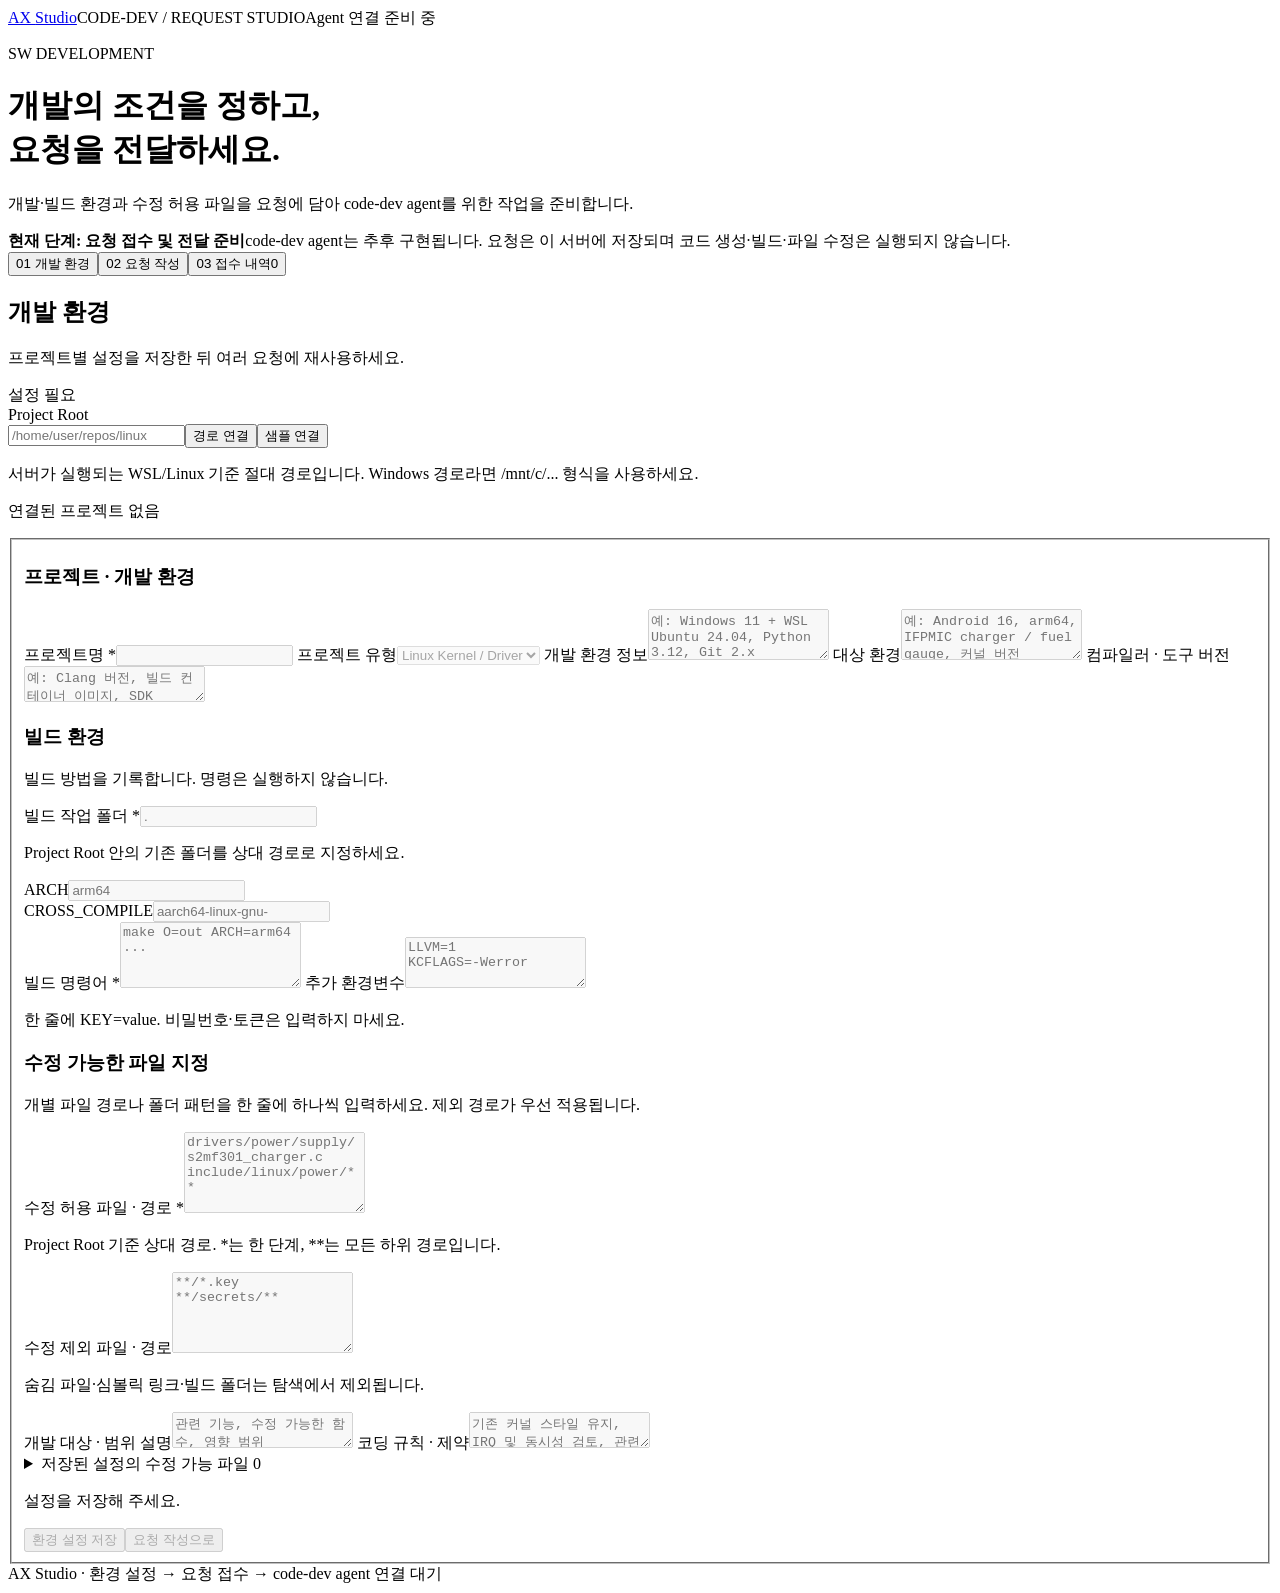
==== web/intake.html @ ef3065c0 "Refocus CODEdev on durable requests and future agent handoff" ====
<!doctype html>
<html lang="ko">
<head>
  <meta charset="utf-8"><meta name="viewport" content="width=device-width, initial-scale=1">
  <meta name="theme-color" content="#f5f7fb"><title>AX Studio — 개발 요청</title>
  <link rel="stylesheet" href="/intake.css"><script src="/intake.js" defer></script>
</head>
<body>
  <header><a class="brand" href="/">AX <span>Studio</span></a><span class="header-caption">CODE-DEV / REQUEST STUDIO</span><span class="badge">Agent 연결 준비 중</span></header>
  <main>
    <div class="intro"><p class="eyebrow">SW DEVELOPMENT</p><h1>개발의 조건을 정하고,<br>요청을 전달하세요.</h1><p>개발·빌드 환경과 수정 허용 파일을 요청에 담아 code-dev agent를 위한 작업을 준비합니다.</p></div>
    <div class="notice"><strong>현재 단계: 요청 접수 및 전달 준비</strong><span>code-dev agent는 추후 구현됩니다. 요청은 이 서버에 저장되며 코드 생성·빌드·파일 수정은 실행되지 않습니다.</span></div>
    <nav aria-label="작업 화면"><button id="navEnvironment" aria-current="page">01 <span>개발 환경</span></button><button id="navRequest">02 <span>요청 작성</span></button><button id="navQueue">03 <span>접수 내역</span><span id="queueCount" class="count">0</span></button></nav>
    <div id="message" class="message" role="status" aria-live="polite" hidden></div>
    <section id="environmentView" aria-labelledby="environmentHeading">
      <div class="section-heading"><div><h2 id="environmentHeading">개발 환경</h2><p>프로젝트별 설정을 저장한 뒤 여러 요청에 재사용하세요.</p></div><span id="profileStatus" class="badge">설정 필요</span></div>
      <div class="card"><label for="workspace">Project Root</label><div class="inline"><input id="workspace" placeholder="/home/user/repos/linux" spellcheck="false"><button id="connect" type="button">경로 연결</button><button id="sample" type="button" class="secondary">샘플 연결</button></div><p class="hint">서버가 실행되는 WSL/Linux 기준 절대 경로입니다. Windows 경로라면 /mnt/c/... 형식을 사용하세요.</p><p id="connectedPath" class="hint">연결된 프로젝트 없음</p></div>
      <form id="environmentForm">
        <fieldset id="environmentFields" disabled>
          <div class="two-column"><section class="card"><h3>프로젝트 · 개발 환경</h3>
            <label for="project_name">프로젝트명 *</label><input id="project_name" required maxlength="120">
            <label for="project_type">프로젝트 유형</label><select id="project_type"><option value="linux-kernel">Linux Kernel / Driver</option><option value="generic">일반 소스 프로젝트</option></select>
            <label for="development_environment">개발 환경 정보</label><textarea id="development_environment" rows="3" maxlength="1500" placeholder="예: Windows 11 + WSL Ubuntu 24.04, Python 3.12, Git 2.x"></textarea>
            <label for="target_environment">대상 환경</label><textarea id="target_environment" rows="3" maxlength="1500" placeholder="예: Android 16, arm64, IFPMIC charger / fuel gauge, 커널 버전"></textarea>
            <label for="toolchain">컴파일러 · 도구 버전</label><textarea id="toolchain" rows="2" maxlength="1500" placeholder="예: Clang 버전, 빌드 컨테이너 이미지, SDK"></textarea>
          </section><section class="card"><h3>빌드 환경</h3><p class="hint">빌드 방법을 기록합니다. 명령은 실행하지 않습니다.</p>
            <label for="build_dir">빌드 작업 폴더 *</label><input id="build_dir" required placeholder="."><p class="hint">Project Root 안의 기존 폴더를 상대 경로로 지정하세요.</p>
            <div class="two-column"><div><label for="architecture">ARCH</label><input id="architecture" placeholder="arm64"></div><div><label for="cross_compile">CROSS_COMPILE</label><input id="cross_compile" placeholder="aarch64-linux-gnu-"></div></div>
            <label for="build_command">빌드 명령어 *</label><textarea id="build_command" class="mono" required rows="4" maxlength="4000" placeholder="make O=out ARCH=arm64 ..."></textarea>
            <label for="build_env">추가 환경변수</label><textarea id="build_env" class="mono" rows="3" maxlength="4000" placeholder="LLVM=1&#10;KCFLAGS=-Werror"></textarea><p class="hint">한 줄에 KEY=value. 비밀번호·토큰은 입력하지 마세요.</p>
          </section></div>
          <section class="card"><h3>수정 가능한 파일 지정</h3><p class="hint">개별 파일 경로나 폴더 패턴을 한 줄에 하나씩 입력하세요. 제외 경로가 우선 적용됩니다.</p>
            <div class="two-column"><div><label for="editable_paths">수정 허용 파일 · 경로 *</label><textarea id="editable_paths" class="mono" required rows="5" maxlength="1500" placeholder="drivers/power/supply/s2mf301_charger.c&#10;include/linux/power/**"></textarea><p class="hint">Project Root 기준 상대 경로. *는 한 단계, **는 모든 하위 경로입니다.</p></div><div><label for="blocked_paths">수정 제외 파일 · 경로</label><textarea id="blocked_paths" class="mono" rows="5" maxlength="1500" placeholder="**/*.key&#10;**/secrets/**"></textarea><p class="hint">숨김 파일·심볼릭 링크·빌드 폴더는 탐색에서 제외됩니다.</p></div></div>
            <label for="change_notes">개발 대상 · 범위 설명</label><textarea id="change_notes" rows="2" maxlength="4000" placeholder="관련 기능, 수정 가능한 함수, 영향 범위"></textarea>
            <label for="code_guidelines">코딩 규칙 · 제약</label><textarea id="code_guidelines" rows="2" maxlength="4000" placeholder="기존 커널 스타일 유지, IRQ 및 동시성 검토, 관련 없는 로직 수정 금지"></textarea>
            <details id="fileManifest"><summary>저장된 설정의 수정 가능 파일 <span id="fileCount" class="count">0</span></summary><p id="scanStatus" class="hint"></p><label for="fileSearch">파일명 · 경로 검색</label><input type="search" id="fileSearch" placeholder="charger.c 또는 drivers/power"><ul id="fileList" class="file-list"></ul><button id="moreFiles" type="button" class="secondary" hidden>더 보기</button></details>
          </section>
          <div class="actions"><p id="unsaved" class="hint">설정을 저장해 주세요.</p><button id="saveEnvironment" type="submit">환경 설정 저장</button><button id="goRequest" type="button" class="secondary">요청 작성으로</button></div>
        </fieldset>
      </form>
    </section>
    <section id="requestView" aria-labelledby="requestHeading" hidden>
      <div class="section-heading"><div><h2 id="requestHeading">개발 요청 작성</h2><p>문제, 기대 동작과 완료 조건을 함께 전달하세요.</p></div></div>
      <div class="two-column request-columns"><form id="requestForm" class="card">
        <label for="sourceKind">요청 근거</label><select id="sourceKind"><option value="freeform">자유 요청</option><option value="sdd">SDD · 상세 설계</option><option value="jira">Jira 이슈</option><option value="srs">SRS · 요구사항 명세</option><option value="verification">검증 피드백</option></select>
        <label for="sourceRef">문서 · 이슈 ID 또는 링크</label><input id="sourceRef" maxlength="300" placeholder="예: SDD-IFPMIC-014 / PMIC-123">
        <label for="sourceContent">참고 본문 · 수용 조건</label><textarea id="sourceContent" rows="6" maxlength="12000" placeholder="SDD나 Jira의 필요한 본문을 붙여넣으세요."></textarea><p class="hint">링크는 추적용입니다. 문서·Jira를 자동 조회하지 않습니다.</p>
        <label for="instruction">개발 요청 *</label><textarea id="instruction" required minlength="5" maxlength="4000" rows="7" placeholder="현재 문제, 재현 조건, 기대 동작, 유지해야 할 기존 동작을 설명하세요."></textarea>
        <button id="example" type="button" class="text-button">IFPMIC 요청 예시</button>
        <div class="actions"><button id="submitRequest" type="submit" disabled>요청 접수 · 전달 준비</button></div><p class="hint">현재 저장된 환경과 파일 목록을 함께 보관합니다. 실제 에이전트로 전송되지는 않습니다.</p>
      </form><aside><section class="card"><h3>함께 전달할 개발 조건</h3><div id="activeProfile" class="summary"></div><button id="editEnvironment" type="button" class="secondary">환경 설정 수정</button></section><section class="card subtle"><h3>다른 에이전트의 요청</h3><p id="agentIntakeStatus">연동 상태 확인 중</p><p class="hint">인증된 요청도 같은 접수 내역에 저장됩니다. 요청 출처와 상위 실행 ID를 함께 보관합니다.</p></section></aside></div>
    </section>
    <section id="queueView" aria-labelledby="queueHeading" hidden>
      <div class="section-heading"><div><h2 id="queueHeading">접수 내역</h2><p>현재 프로젝트의 요청 · 서버 재시작 후에도 보관됩니다.</p></div><button id="refreshQueue" class="secondary">새로고침</button></div>
      <div class="queue-layout"><section class="card"><label for="originFilter">요청 출처</label><select id="originFilter"><option value="all">전체 요청</option><option value="human">직접 요청</option><option value="agent">다른 에이전트</option></select><div id="requestList" class="request-list"></div></section><section class="card" id="requestDetail" aria-live="polite"><p class="empty">요청을 선택하면 전달 내용을 확인할 수 있습니다.</p></section></div>
    </section>
    <footer>AX Studio · 환경 설정 → 요청 접수 → code-dev agent 연결 대기 <a id="legacyLink" href="/legacy" hidden>기존 Claude 실험 화면</a></footer>
  </main>
</body>
</html>
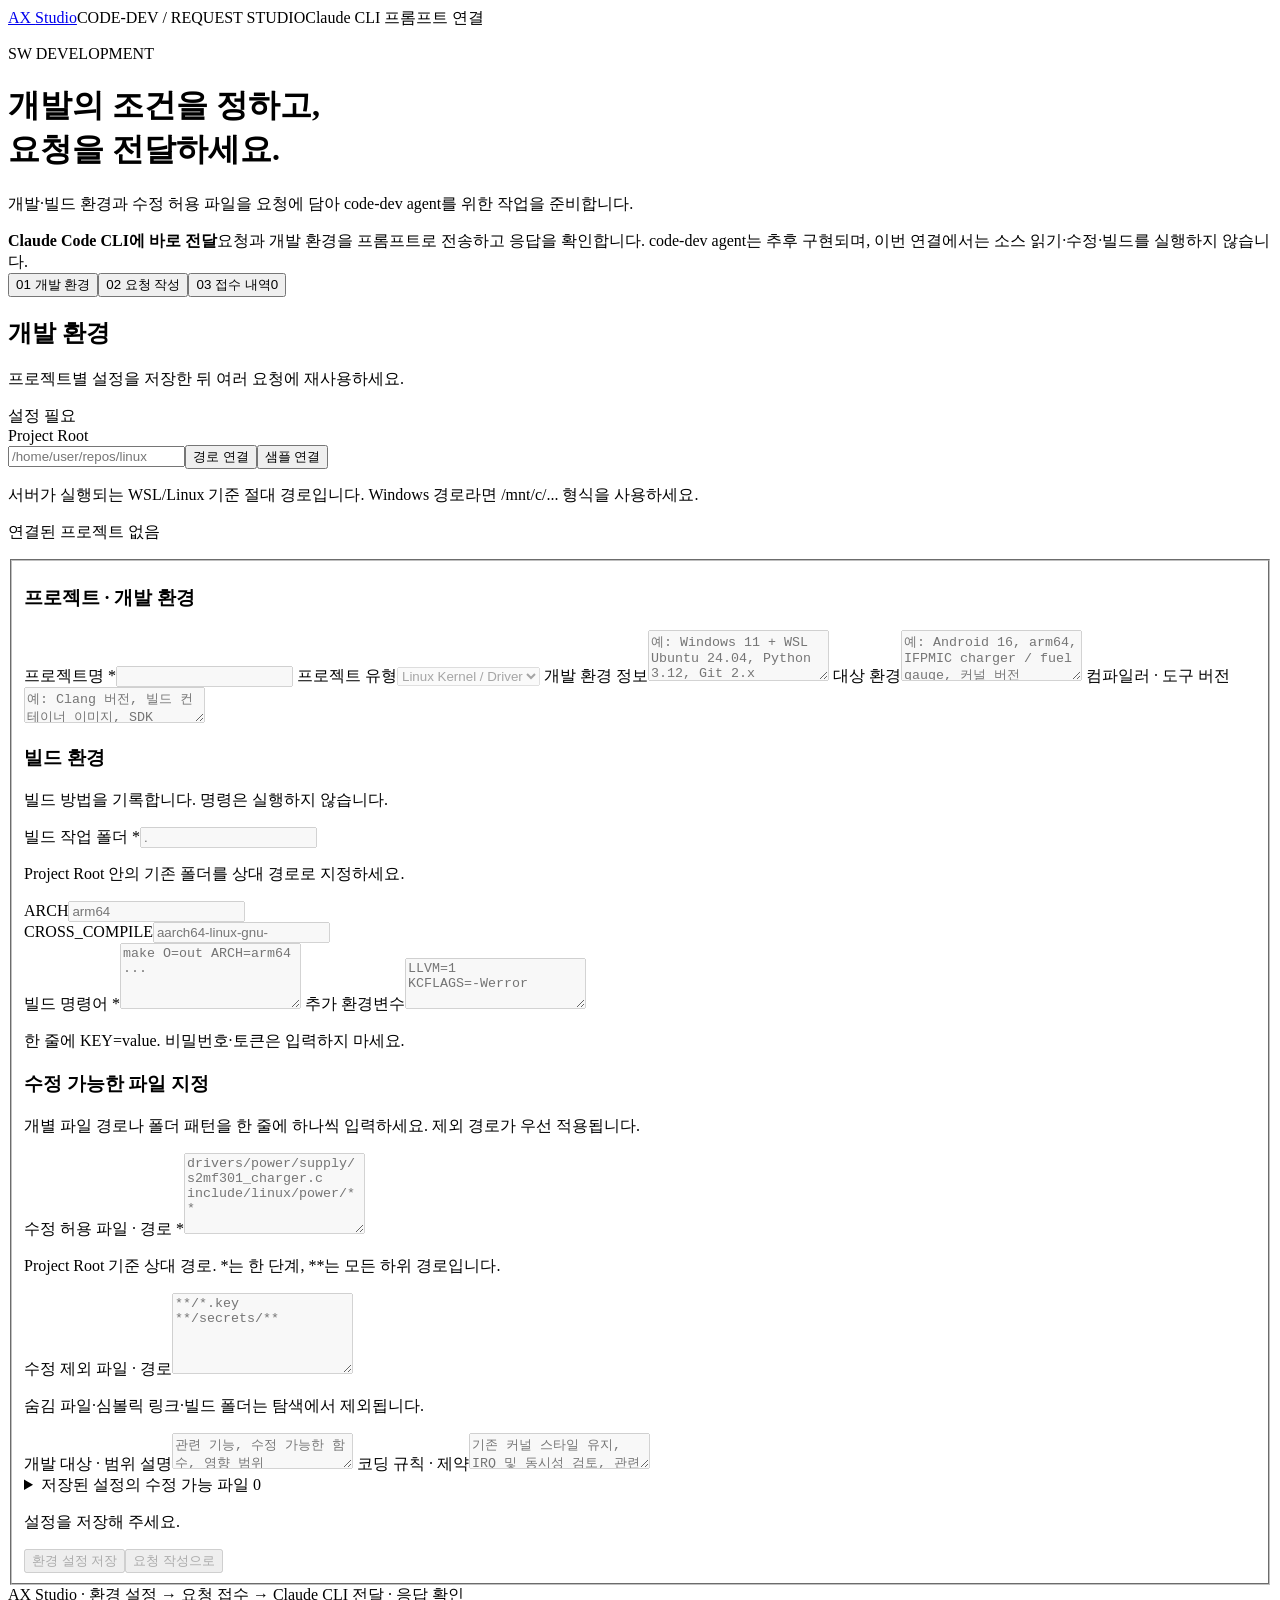
==== commit b214dea2: "Connect request studio directly to Claude Code CLI prompt delivery" ====
--- a/web/intake.html
+++ b/web/intake.html
@@ -6,10 +6,10 @@
   <link rel="stylesheet" href="/intake.css"><script src="/intake.js" defer></script>
 </head>
 <body>
-  <header><a class="brand" href="/">AX <span>Studio</span></a><span class="header-caption">CODE-DEV / REQUEST STUDIO</span><span class="badge">Agent 연결 준비 중</span></header>
+  <header><a class="brand" href="/">AX <span>Studio</span></a><span class="header-caption">CODE-DEV / REQUEST STUDIO</span><span class="badge">Claude CLI 프롬프트 연결</span></header>
   <main>
     <div class="intro"><p class="eyebrow">SW DEVELOPMENT</p><h1>개발의 조건을 정하고,<br>요청을 전달하세요.</h1><p>개발·빌드 환경과 수정 허용 파일을 요청에 담아 code-dev agent를 위한 작업을 준비합니다.</p></div>
-    <div class="notice"><strong>현재 단계: 요청 접수 및 전달 준비</strong><span>code-dev agent는 추후 구현됩니다. 요청은 이 서버에 저장되며 코드 생성·빌드·파일 수정은 실행되지 않습니다.</span></div>
+    <div class="notice"><strong>Claude Code CLI에 바로 전달</strong><span>요청과 개발 환경을 프롬프트로 전송하고 응답을 확인합니다. code-dev agent는 추후 구현되며, 이번 연결에서는 소스 읽기·수정·빌드를 실행하지 않습니다.</span></div>
     <nav aria-label="작업 화면"><button id="navEnvironment" aria-current="page">01 <span>개발 환경</span></button><button id="navRequest">02 <span>요청 작성</span></button><button id="navQueue">03 <span>접수 내역</span><span id="queueCount" class="count">0</span></button></nav>
     <div id="message" class="message" role="status" aria-live="polite" hidden></div>
     <section id="environmentView" aria-labelledby="environmentHeading">
@@ -42,19 +42,20 @@
     <section id="requestView" aria-labelledby="requestHeading" hidden>
       <div class="section-heading"><div><h2 id="requestHeading">개발 요청 작성</h2><p>문제, 기대 동작과 완료 조건을 함께 전달하세요.</p></div></div>
       <div class="two-column request-columns"><form id="requestForm" class="card">
+        <div class="notice"><strong id="cliStatus">Claude CLI 확인 중</strong><span id="cliNote"></span><button type="button" id="refreshCli" class="secondary">CLI 상태 새로고침</button></div>
         <label for="sourceKind">요청 근거</label><select id="sourceKind"><option value="freeform">자유 요청</option><option value="sdd">SDD · 상세 설계</option><option value="jira">Jira 이슈</option><option value="srs">SRS · 요구사항 명세</option><option value="verification">검증 피드백</option></select>
         <label for="sourceRef">문서 · 이슈 ID 또는 링크</label><input id="sourceRef" maxlength="300" placeholder="예: SDD-IFPMIC-014 / PMIC-123">
         <label for="sourceContent">참고 본문 · 수용 조건</label><textarea id="sourceContent" rows="6" maxlength="12000" placeholder="SDD나 Jira의 필요한 본문을 붙여넣으세요."></textarea><p class="hint">링크는 추적용입니다. 문서·Jira를 자동 조회하지 않습니다.</p>
         <label for="instruction">개발 요청 *</label><textarea id="instruction" required minlength="5" maxlength="4000" rows="7" placeholder="현재 문제, 재현 조건, 기대 동작, 유지해야 할 기존 동작을 설명하세요."></textarea>
         <button id="example" type="button" class="text-button">IFPMIC 요청 예시</button>
-        <div class="actions"><button id="submitRequest" type="submit" disabled>요청 접수 · 전달 준비</button></div><p class="hint">현재 저장된 환경과 파일 목록을 함께 보관합니다. 실제 에이전트로 전송되지는 않습니다.</p>
+        <div class="actions"><button id="submitRequest" type="submit" disabled>Claude Code로 바로 전달</button><button id="saveRequest" type="submit" class="secondary" disabled>접수만 하기</button></div><p class="hint">바로 전달 시 요청·참고 본문·환경·파일 경로가 Claude CLI에 설정된 AI 서비스로 전송됩니다. 소스 본문은 포함하지 않습니다.</p>
       </form><aside><section class="card"><h3>함께 전달할 개발 조건</h3><div id="activeProfile" class="summary"></div><button id="editEnvironment" type="button" class="secondary">환경 설정 수정</button></section><section class="card subtle"><h3>다른 에이전트의 요청</h3><p id="agentIntakeStatus">연동 상태 확인 중</p><p class="hint">인증된 요청도 같은 접수 내역에 저장됩니다. 요청 출처와 상위 실행 ID를 함께 보관합니다.</p></section></aside></div>
     </section>
     <section id="queueView" aria-labelledby="queueHeading" hidden>
       <div class="section-heading"><div><h2 id="queueHeading">접수 내역</h2><p>현재 프로젝트의 요청 · 서버 재시작 후에도 보관됩니다.</p></div><button id="refreshQueue" class="secondary">새로고침</button></div>
       <div class="queue-layout"><section class="card"><label for="originFilter">요청 출처</label><select id="originFilter"><option value="all">전체 요청</option><option value="human">직접 요청</option><option value="agent">다른 에이전트</option></select><div id="requestList" class="request-list"></div></section><section class="card" id="requestDetail" aria-live="polite"><p class="empty">요청을 선택하면 전달 내용을 확인할 수 있습니다.</p></section></div>
     </section>
-    <footer>AX Studio · 환경 설정 → 요청 접수 → code-dev agent 연결 대기 <a id="legacyLink" href="/legacy" hidden>기존 Claude 실험 화면</a></footer>
+    <footer>AX Studio · 환경 설정 → 요청 접수 → Claude CLI 전달 · 응답 확인 <a id="legacyLink" href="/legacy" hidden>기존 Claude 실험 화면</a></footer>
   </main>
 </body>
 </html>
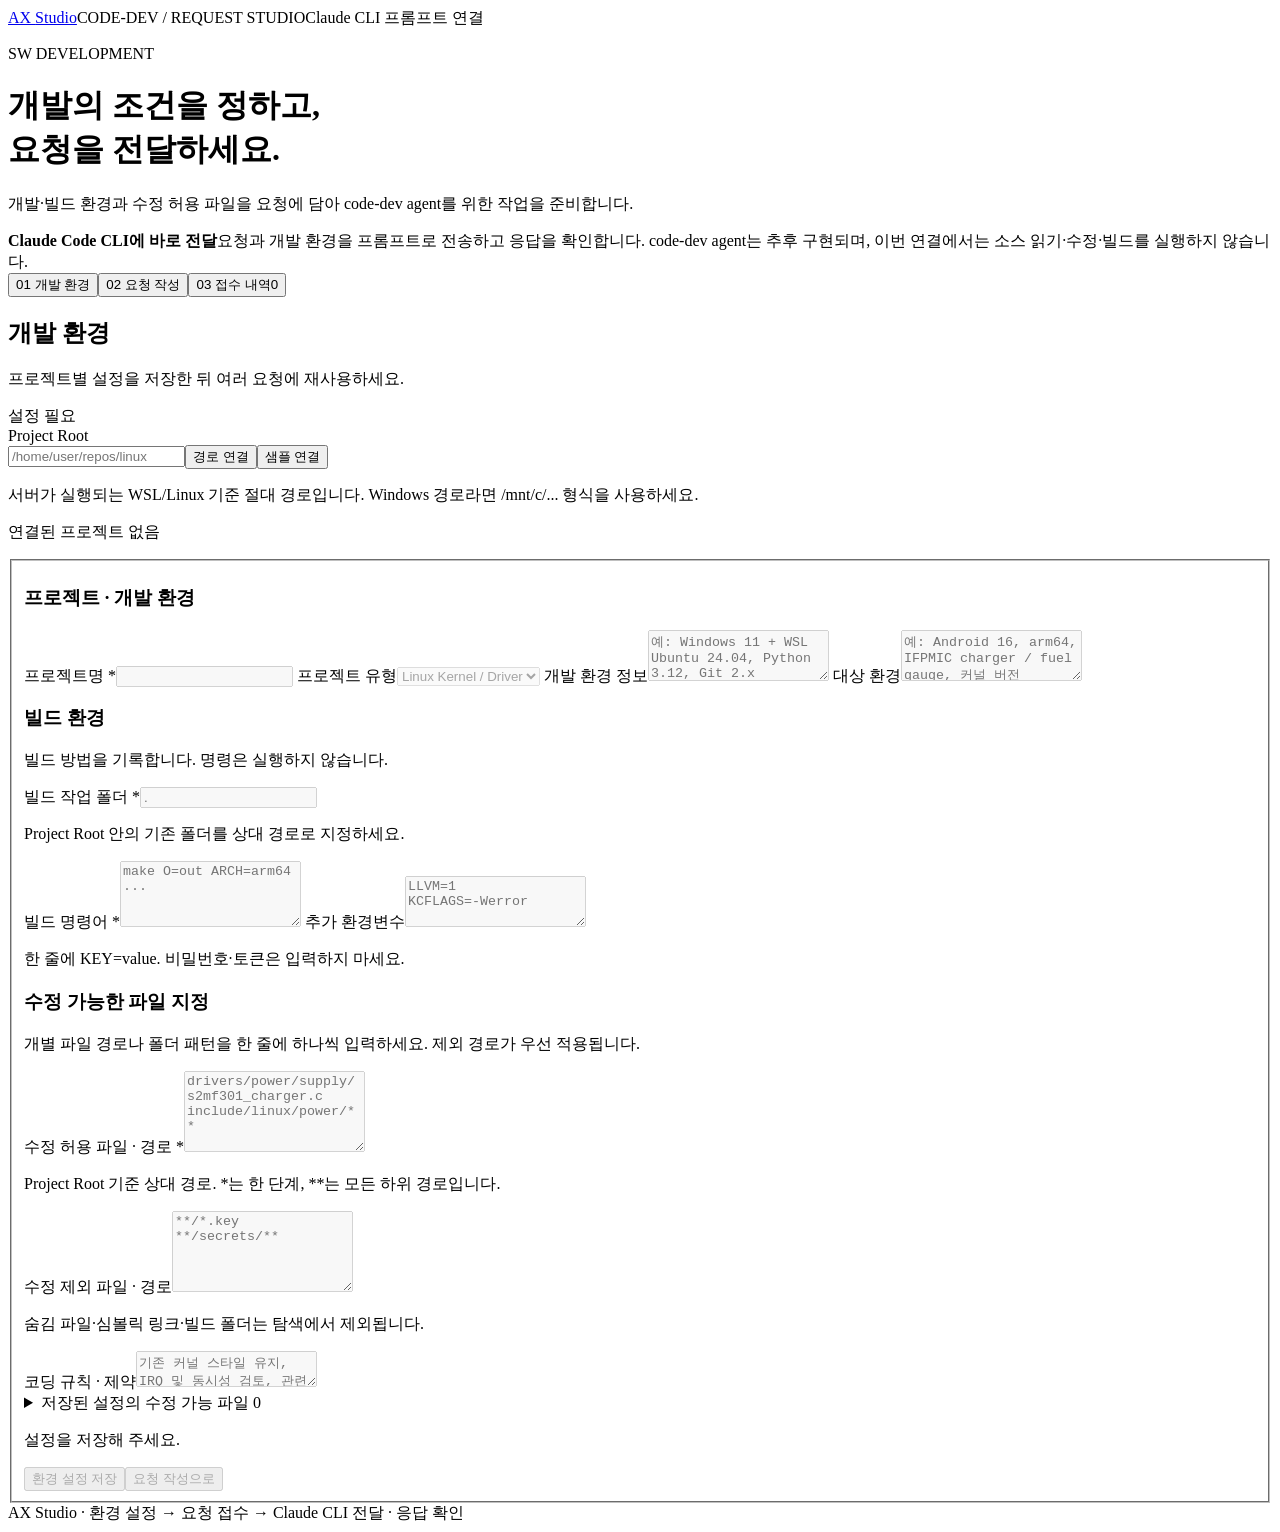
==== commit 35b6a403: "Simplify development environment form fields" ====
--- a/web/intake.html
+++ b/web/intake.html
@@ -22,16 +22,13 @@
             <label for="project_type">프로젝트 유형</label><select id="project_type"><option value="linux-kernel">Linux Kernel / Driver</option><option value="generic">일반 소스 프로젝트</option></select>
             <label for="development_environment">개발 환경 정보</label><textarea id="development_environment" rows="3" maxlength="1500" placeholder="예: Windows 11 + WSL Ubuntu 24.04, Python 3.12, Git 2.x"></textarea>
             <label for="target_environment">대상 환경</label><textarea id="target_environment" rows="3" maxlength="1500" placeholder="예: Android 16, arm64, IFPMIC charger / fuel gauge, 커널 버전"></textarea>
-            <label for="toolchain">컴파일러 · 도구 버전</label><textarea id="toolchain" rows="2" maxlength="1500" placeholder="예: Clang 버전, 빌드 컨테이너 이미지, SDK"></textarea>
           </section><section class="card"><h3>빌드 환경</h3><p class="hint">빌드 방법을 기록합니다. 명령은 실행하지 않습니다.</p>
             <label for="build_dir">빌드 작업 폴더 *</label><input id="build_dir" required placeholder="."><p class="hint">Project Root 안의 기존 폴더를 상대 경로로 지정하세요.</p>
-            <div class="two-column"><div><label for="architecture">ARCH</label><input id="architecture" placeholder="arm64"></div><div><label for="cross_compile">CROSS_COMPILE</label><input id="cross_compile" placeholder="aarch64-linux-gnu-"></div></div>
             <label for="build_command">빌드 명령어 *</label><textarea id="build_command" class="mono" required rows="4" maxlength="4000" placeholder="make O=out ARCH=arm64 ..."></textarea>
             <label for="build_env">추가 환경변수</label><textarea id="build_env" class="mono" rows="3" maxlength="4000" placeholder="LLVM=1&#10;KCFLAGS=-Werror"></textarea><p class="hint">한 줄에 KEY=value. 비밀번호·토큰은 입력하지 마세요.</p>
           </section></div>
           <section class="card"><h3>수정 가능한 파일 지정</h3><p class="hint">개별 파일 경로나 폴더 패턴을 한 줄에 하나씩 입력하세요. 제외 경로가 우선 적용됩니다.</p>
             <div class="two-column"><div><label for="editable_paths">수정 허용 파일 · 경로 *</label><textarea id="editable_paths" class="mono" required rows="5" maxlength="1500" placeholder="drivers/power/supply/s2mf301_charger.c&#10;include/linux/power/**"></textarea><p class="hint">Project Root 기준 상대 경로. *는 한 단계, **는 모든 하위 경로입니다.</p></div><div><label for="blocked_paths">수정 제외 파일 · 경로</label><textarea id="blocked_paths" class="mono" rows="5" maxlength="1500" placeholder="**/*.key&#10;**/secrets/**"></textarea><p class="hint">숨김 파일·심볼릭 링크·빌드 폴더는 탐색에서 제외됩니다.</p></div></div>
-            <label for="change_notes">개발 대상 · 범위 설명</label><textarea id="change_notes" rows="2" maxlength="4000" placeholder="관련 기능, 수정 가능한 함수, 영향 범위"></textarea>
             <label for="code_guidelines">코딩 규칙 · 제약</label><textarea id="code_guidelines" rows="2" maxlength="4000" placeholder="기존 커널 스타일 유지, IRQ 및 동시성 검토, 관련 없는 로직 수정 금지"></textarea>
             <details id="fileManifest"><summary>저장된 설정의 수정 가능 파일 <span id="fileCount" class="count">0</span></summary><p id="scanStatus" class="hint"></p><label for="fileSearch">파일명 · 경로 검색</label><input type="search" id="fileSearch" placeholder="charger.c 또는 drivers/power"><ul id="fileList" class="file-list"></ul><button id="moreFiles" type="button" class="secondary" hidden>더 보기</button></details>
           </section>
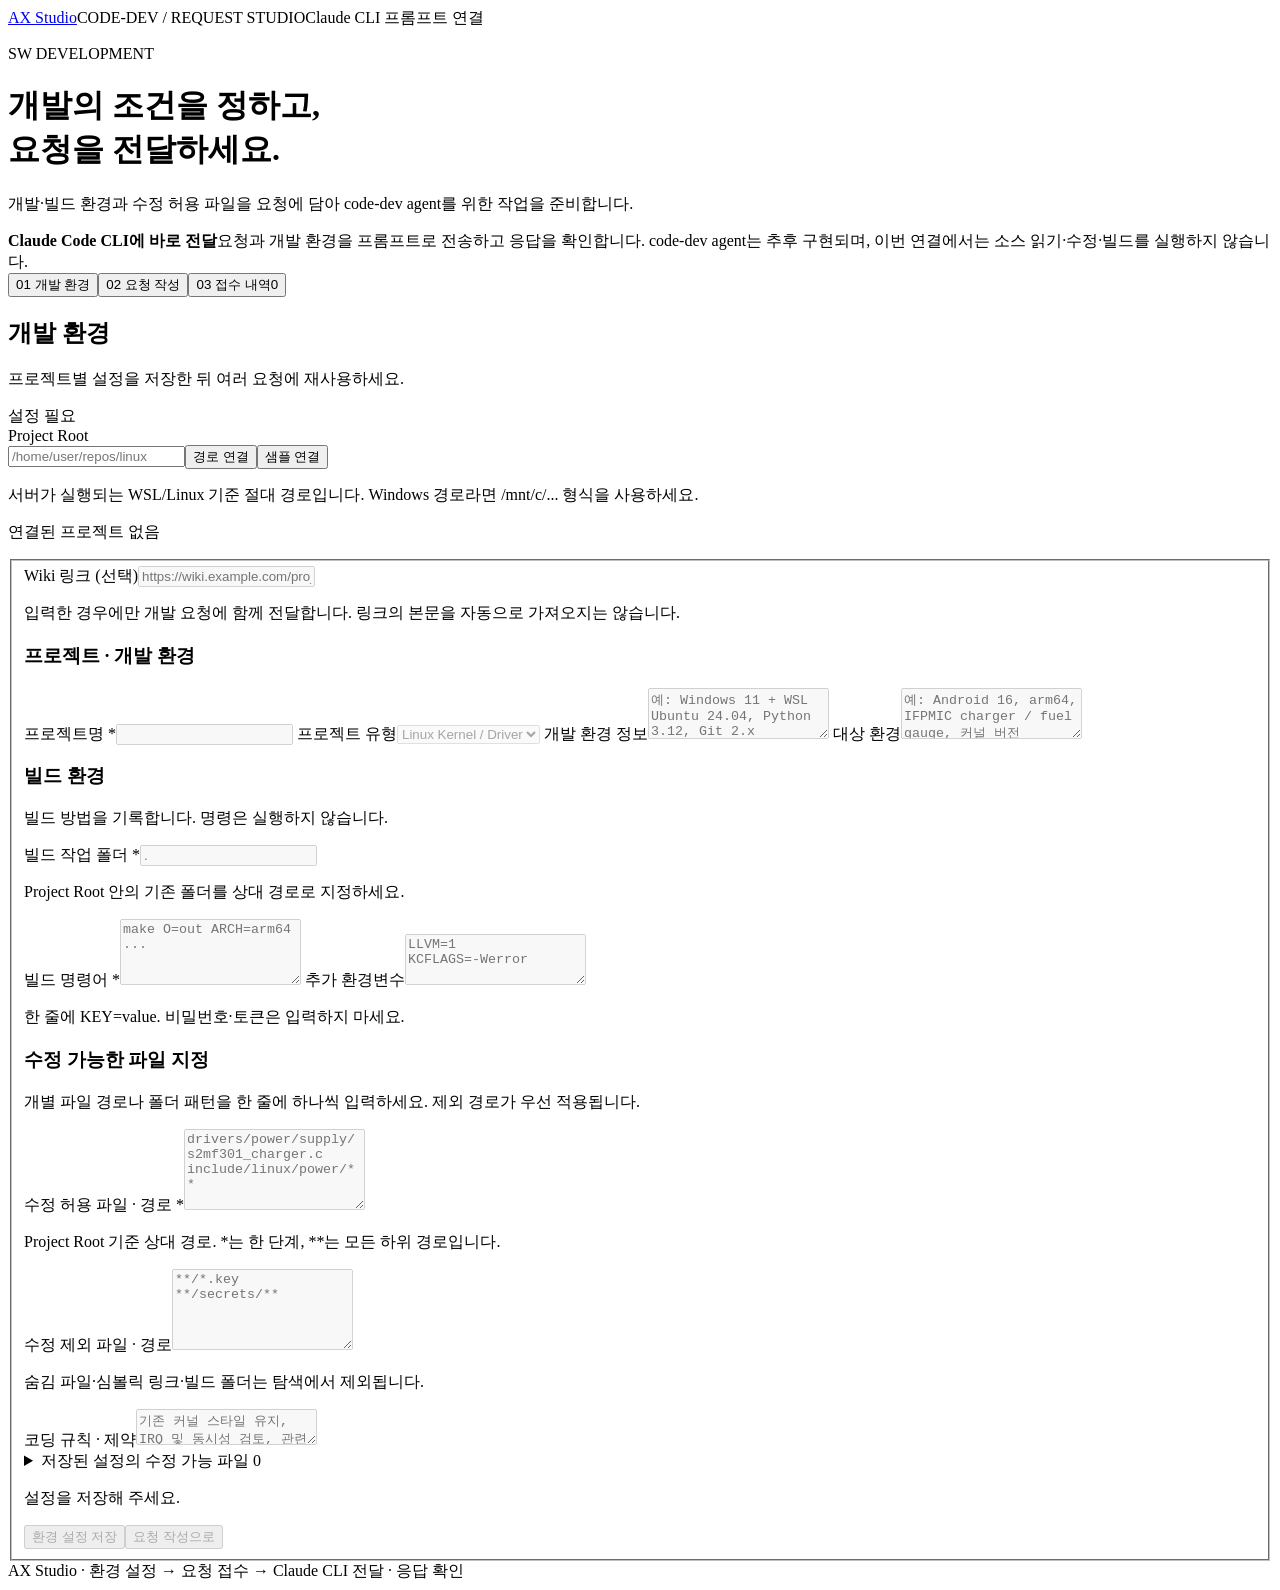
==== commit 00d2482e: "Add optional project wiki link to development requests" ====
--- a/web/intake.html
+++ b/web/intake.html
@@ -17,6 +17,7 @@
       <div class="card"><label for="workspace">Project Root</label><div class="inline"><input id="workspace" placeholder="/home/user/repos/linux" spellcheck="false"><button id="connect" type="button">경로 연결</button><button id="sample" type="button" class="secondary">샘플 연결</button></div><p class="hint">서버가 실행되는 WSL/Linux 기준 절대 경로입니다. Windows 경로라면 /mnt/c/... 형식을 사용하세요.</p><p id="connectedPath" class="hint">연결된 프로젝트 없음</p></div>
       <form id="environmentForm">
         <fieldset id="environmentFields" disabled>
+          <div class="card"><label for="wiki_link">Wiki 링크 (선택)</label><input id="wiki_link" type="url" maxlength="1500" placeholder="https://wiki.example.com/project" aria-describedby="wikiHint"><p id="wikiHint" class="hint">입력한 경우에만 개발 요청에 함께 전달합니다. 링크의 본문을 자동으로 가져오지는 않습니다.</p></div>
           <div class="two-column"><section class="card"><h3>프로젝트 · 개발 환경</h3>
             <label for="project_name">프로젝트명 *</label><input id="project_name" required maxlength="120">
             <label for="project_type">프로젝트 유형</label><select id="project_type"><option value="linux-kernel">Linux Kernel / Driver</option><option value="generic">일반 소스 프로젝트</option></select>
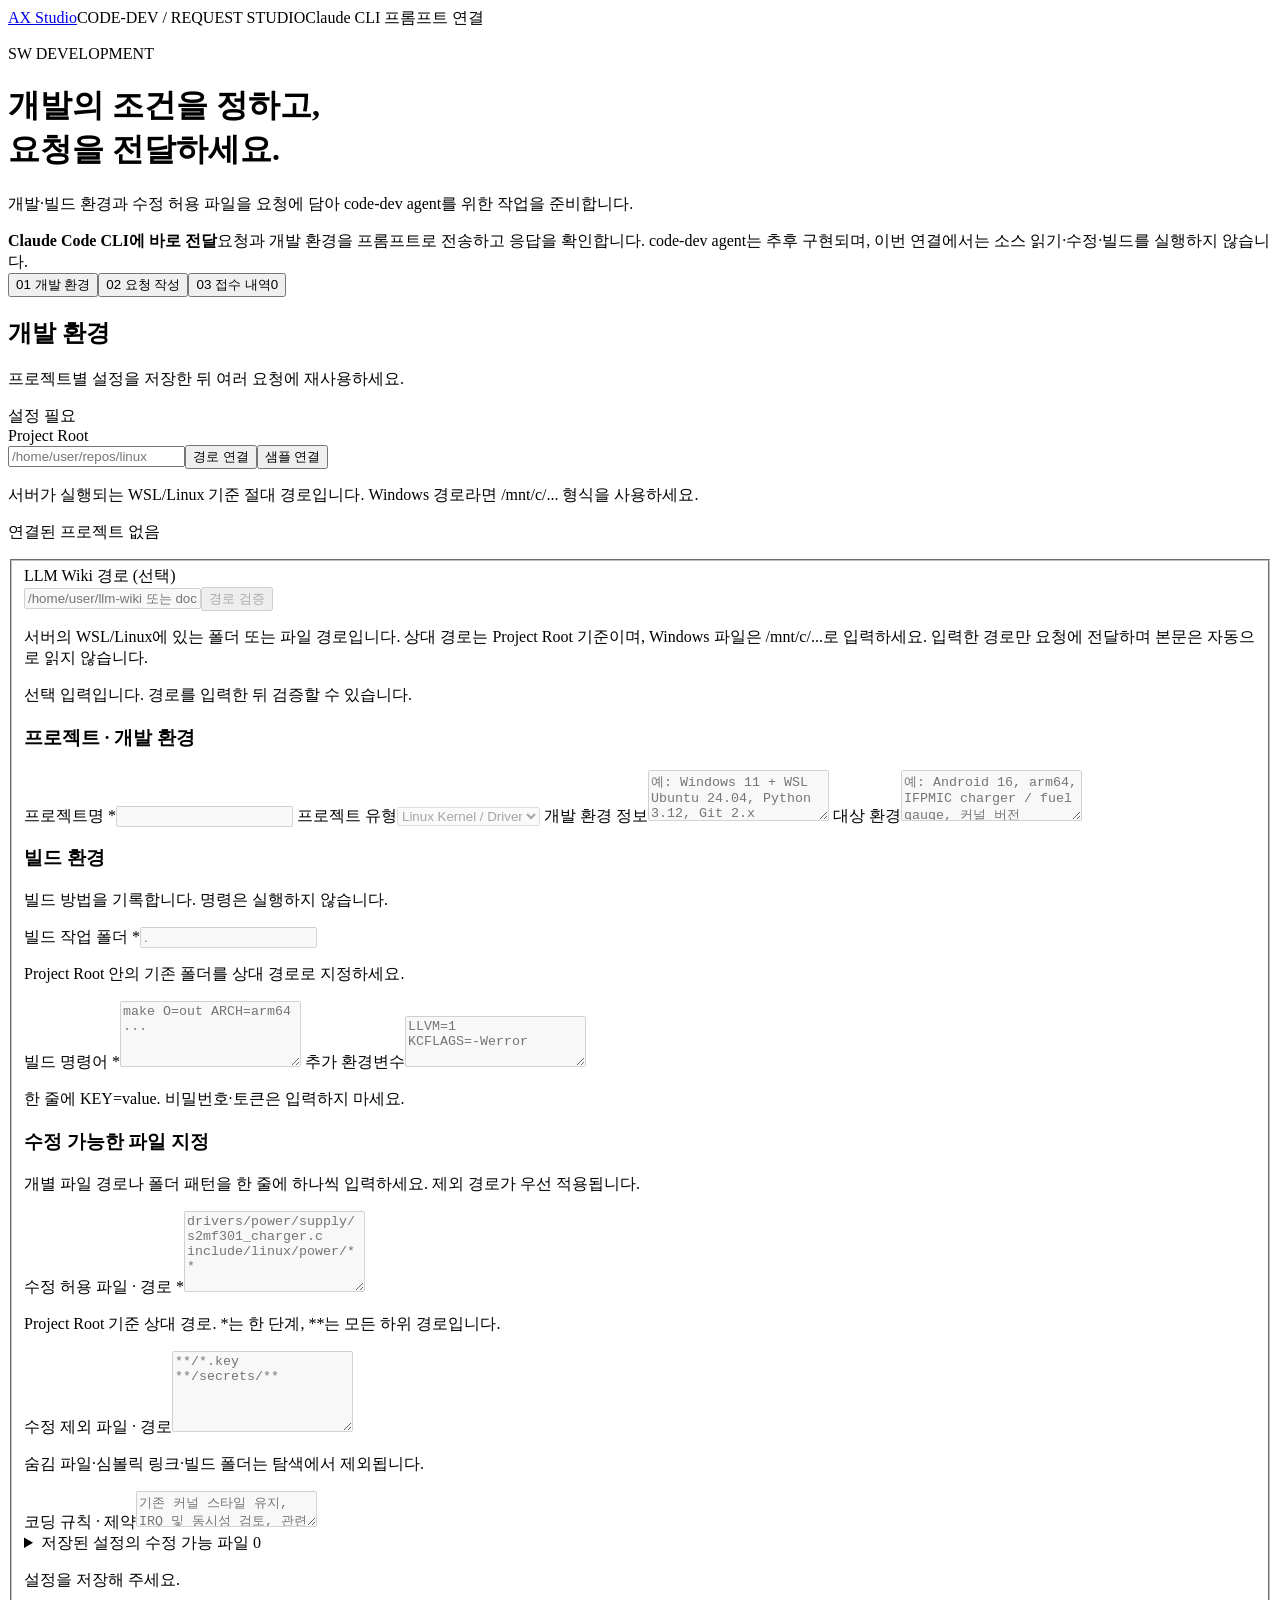
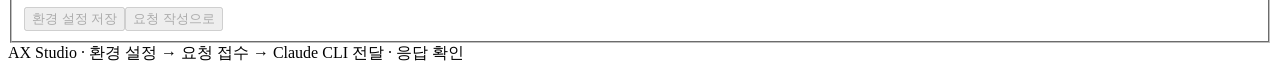
==== commit 65df8b1d: "Use local LLM Wiki paths and add existence checks" ====
--- a/web/intake.html
+++ b/web/intake.html
@@ -17,7 +17,7 @@
       <div class="card"><label for="workspace">Project Root</label><div class="inline"><input id="workspace" placeholder="/home/user/repos/linux" spellcheck="false"><button id="connect" type="button">경로 연결</button><button id="sample" type="button" class="secondary">샘플 연결</button></div><p class="hint">서버가 실행되는 WSL/Linux 기준 절대 경로입니다. Windows 경로라면 /mnt/c/... 형식을 사용하세요.</p><p id="connectedPath" class="hint">연결된 프로젝트 없음</p></div>
       <form id="environmentForm">
         <fieldset id="environmentFields" disabled>
-          <div class="card"><label for="wiki_link">Wiki 링크 (선택)</label><input id="wiki_link" type="url" maxlength="1500" placeholder="https://wiki.example.com/project" aria-describedby="wikiHint"><p id="wikiHint" class="hint">입력한 경우에만 개발 요청에 함께 전달합니다. 링크의 본문을 자동으로 가져오지는 않습니다.</p></div>
+          <div class="card"><label for="wiki_link">LLM Wiki 경로 (선택)</label><div class="inline"><input id="wiki_link" maxlength="1500" placeholder="/home/user/llm-wiki 또는 docs/wiki" spellcheck="false" aria-describedby="wikiHint wikiStatus"><button id="checkWiki" type="button" class="secondary">경로 검증</button></div><p id="wikiHint" class="hint">서버의 WSL/Linux에 있는 폴더 또는 파일 경로입니다. 상대 경로는 Project Root 기준이며, Windows 파일은 /mnt/c/...로 입력하세요. 입력한 경로만 요청에 전달하며 본문은 자동으로 읽지 않습니다.</p><p id="wikiStatus" class="hint" role="status" aria-live="polite">선택 입력입니다. 경로를 입력한 뒤 검증할 수 있습니다.</p></div>
           <div class="two-column"><section class="card"><h3>프로젝트 · 개발 환경</h3>
             <label for="project_name">프로젝트명 *</label><input id="project_name" required maxlength="120">
             <label for="project_type">프로젝트 유형</label><select id="project_type"><option value="linux-kernel">Linux Kernel / Driver</option><option value="generic">일반 소스 프로젝트</option></select>
